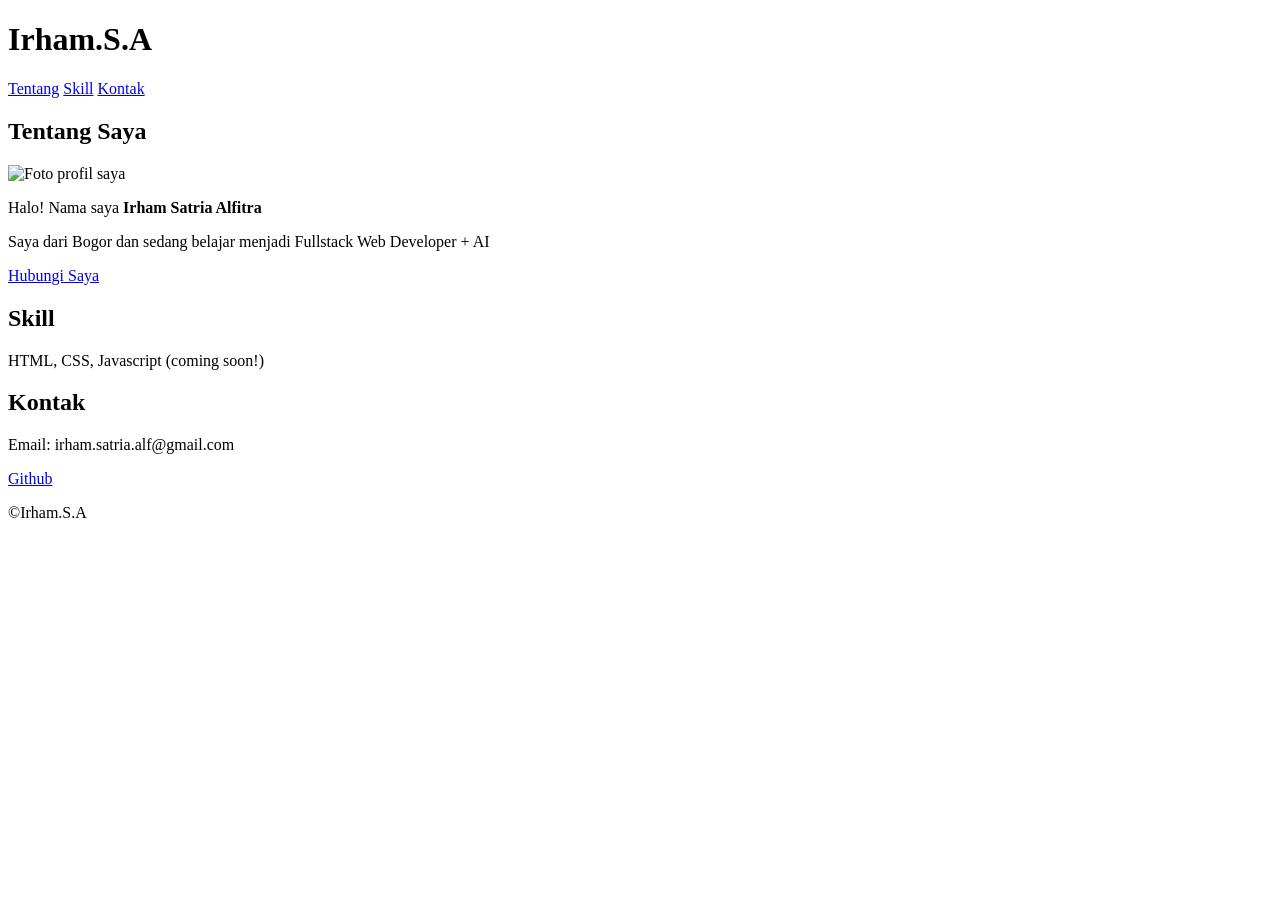
==== fase-1/index.html @ a88b05f2 "feat: halaman profil dasar fase 1 sesi 1.1" ====
<!DOCTYPE html>
<html>

  <head>
    
    <meta charset="UTF-8">
    <meta name="viewport" content="width=device-width, initial-scale=1.0">
    <title>Halaman Profil Dasar</title>

  </head>
  <body>

    <header>
      <h1>Irham.S.A</h1>
      <nav>
        <a href="tentang">Tentang</a>
        <a href="skill">Skill</a>
        <a href="kontak">Kontak</a>
      </nav>
    </header>

    <main>
      
      <section id="tentang">
        <h2>Tentang Saya</h2>
        <img src="https://via.placeholder.com/150" alt="Foto profil saya">
        <p>Halo! Nama saya <strong>Irham Satria Alfitra</strong></p>
        <p>Saya dari Bogor dan sedang belajar menjadi Fullstack Web Developer + AI</p>
        <a href="#kontak">Hubungi Saya</a>
      </section>

      <section id="skill">
        <h2>Skill</h2>
        <p>HTML, CSS, Javascript (coming soon!)</p>
      </section>

      <section id="kontak">
        <h2>Kontak</h2>
        <p>Email: irham.satria.alf@gmail.com</p>
      </section>

    </main>

    <footer>
      <a href="https://github.com/irham-s-a">Github</a>
      <p>&copy;Irham.S.A</p>
    </footer>

  </body>

</html>
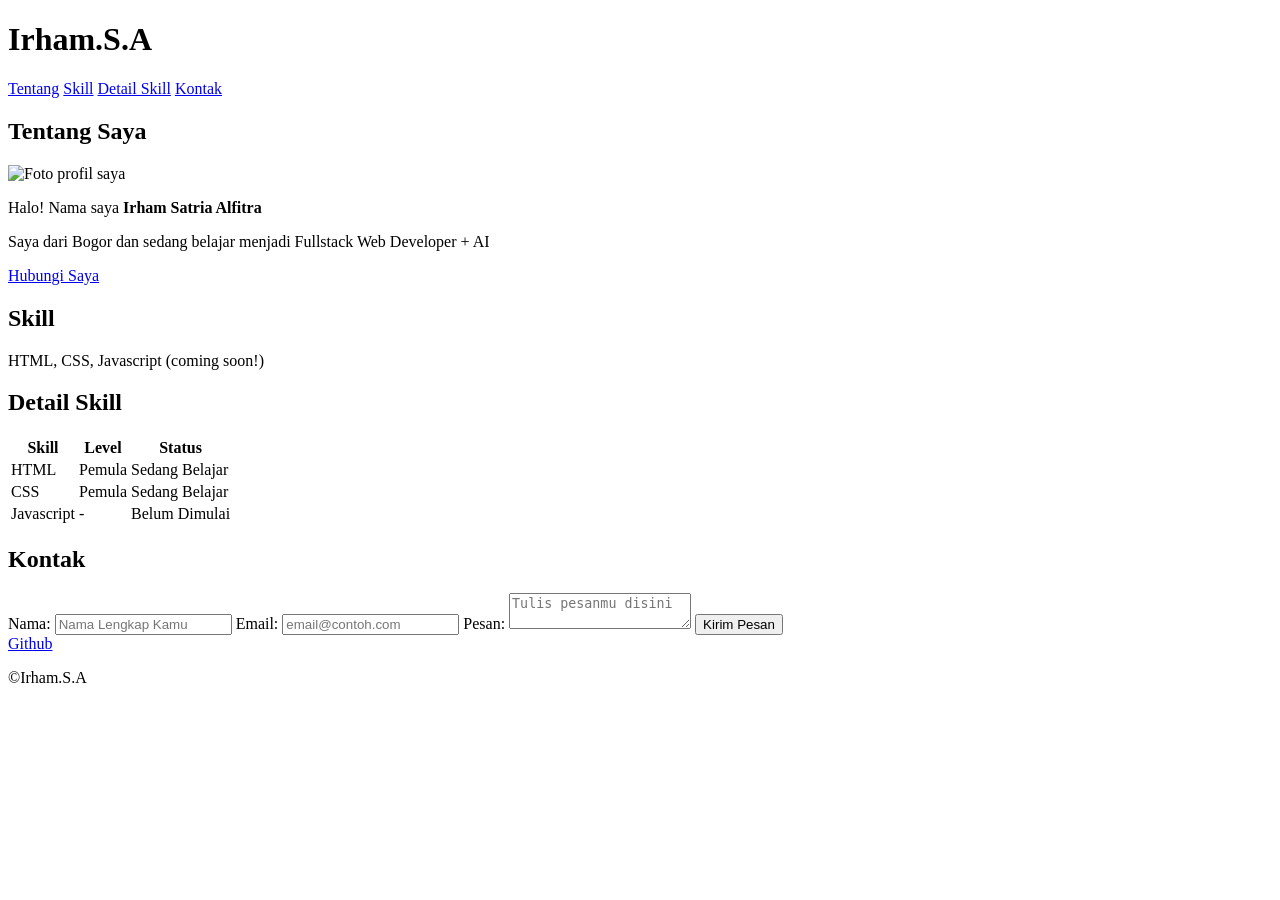
==== commit 9bb7e576: "feat: tambah form kontak dan tabel skill sesi 1.2" ====
--- a/fase-1/index.html
+++ b/fase-1/index.html
@@ -1,5 +1,5 @@
 <!DOCTYPE html>
-<html>
+<html lang="id">
 
   <head>
     
@@ -13,9 +13,10 @@
     <header>
       <h1>Irham.S.A</h1>
       <nav>
-        <a href="tentang">Tentang</a>
-        <a href="skill">Skill</a>
-        <a href="kontak">Kontak</a>
+        <a href="#tentang">Tentang</a>
+        <a href="#skill">Skill</a>
+        <a href="#tabel-skill">Detail Skill</a>
+        <a href="#kontak">Kontak</a>
       </nav>
     </header>
 
@@ -34,9 +35,54 @@
         <p>HTML, CSS, Javascript (coming soon!)</p>
       </section>
 
+      <section id="tabel-skill">
+        <h2>Detail Skill</h2>
+
+        <table>
+          <thead>
+            <tr>
+              <th>Skill</th>
+              <th>Level</th>
+              <th>Status</th>
+            </tr>
+          </thead>
+          <tbody>
+            <tr>
+              <td>HTML</td>
+              <td>Pemula</td>
+              <td>Sedang Belajar</td>
+            </tr>
+            <tr>
+              <td>CSS</td>
+              <td>Pemula</td>
+              <td>Sedang Belajar</td>
+            </tr>
+            <tr>
+              <td>Javascript</td>
+              <td>-</td>
+              <td>Belum Dimulai</td>
+            </tr>
+          </tbody>
+        </table>
+
+      </section>
+
       <section id="kontak">
         <h2>Kontak</h2>
-        <p>Email: irham.satria.alf@gmail.com</p>
+        
+        <form>
+          <label for="nama">Nama:</label>
+          <input type="text" name="nama" id="nama" placeholder="Nama Lengkap Kamu" required> 
+
+          <label for="email">Email:</label>
+          <input type="email" name="email" id="email" placeholder="email@contoh.com" required>
+
+          <label for="pesan">Pesan:</label>
+          <textarea name="pesan" id="pesan" placeholder="Tulis pesanmu disini"></textarea>
+
+          <button type="submit">Kirim Pesan</button>  
+        </form>
+
       </section>
 
     </main>
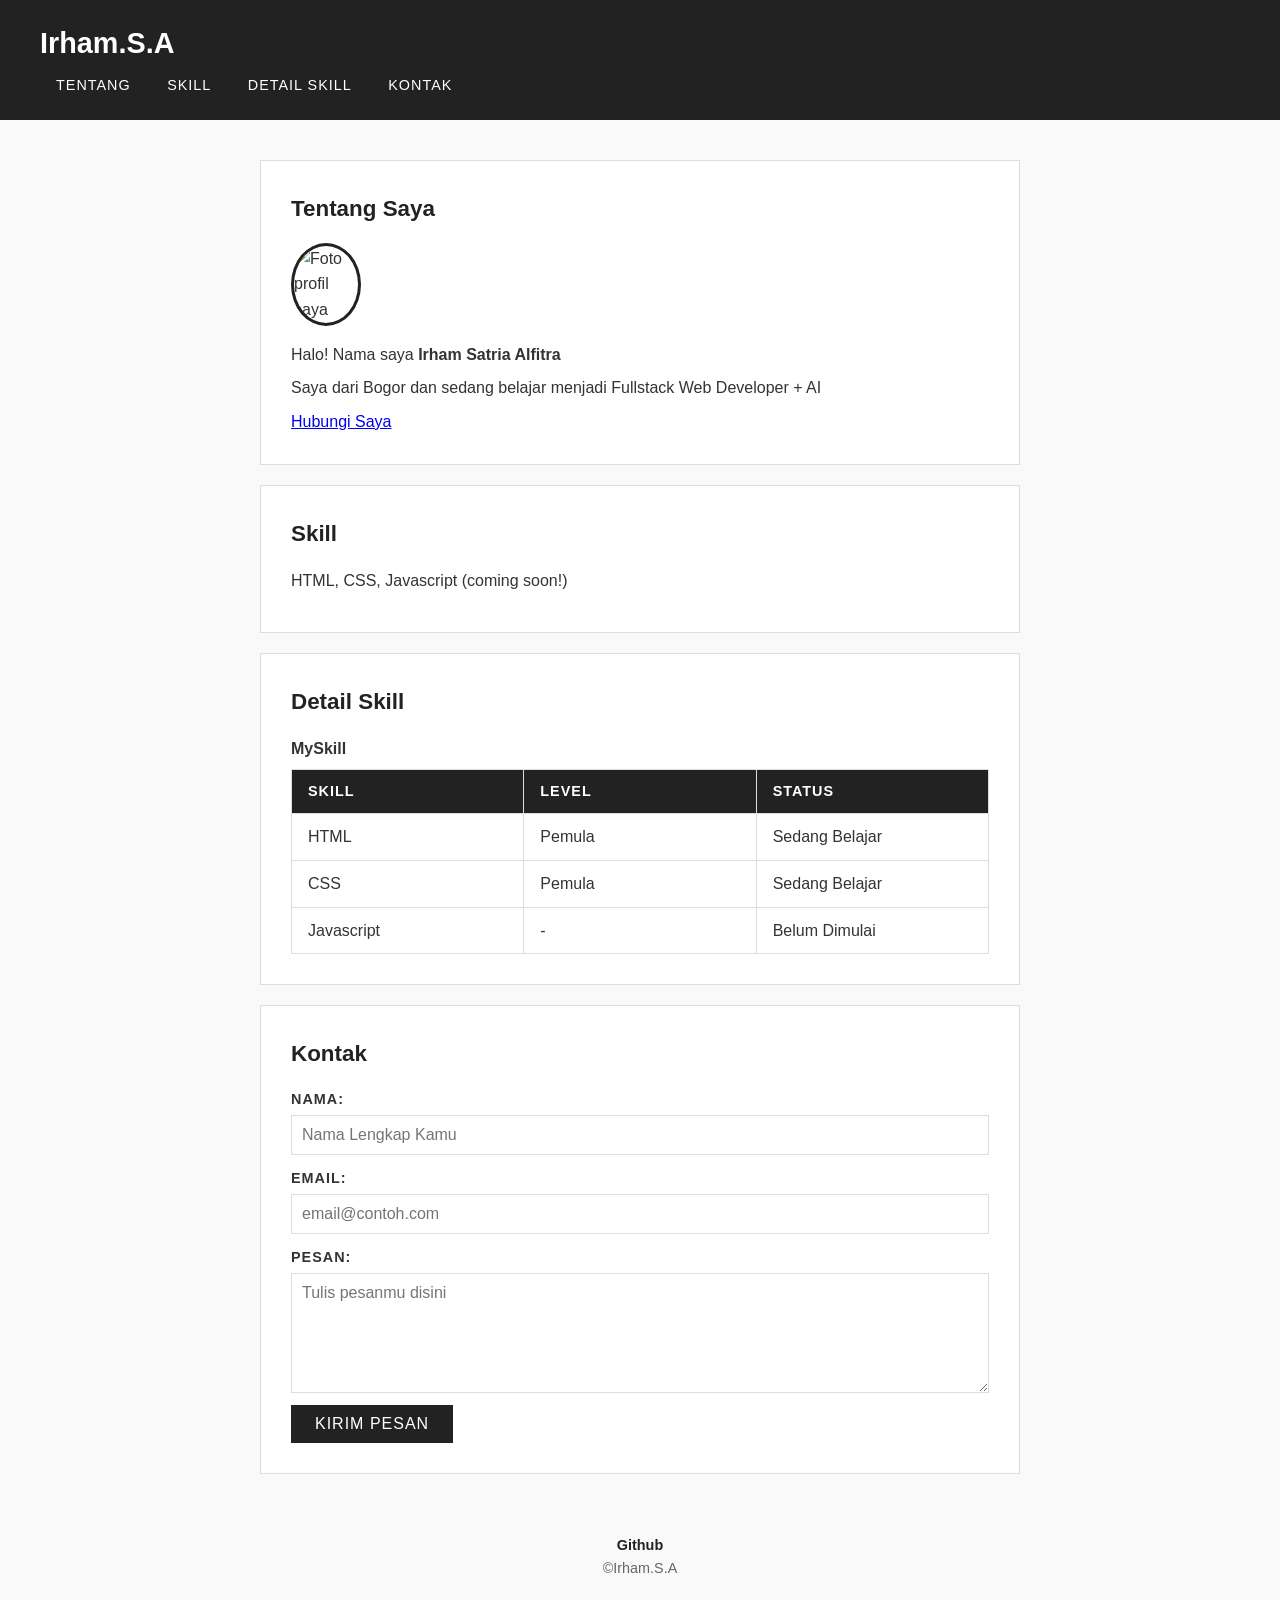
==== commit 01bd0425: "feat: Beri styling dasar ke halaman profile" ====
--- a/fase-1/index.html
+++ b/fase-1/index.html
@@ -6,6 +6,7 @@
     <meta charset="UTF-8">
     <meta name="viewport" content="width=device-width, initial-scale=1.0">
     <title>Halaman Profil Dasar</title>
+    <link rel="stylesheet" href="style.css">
 
   </head>
   <body>
@@ -39,6 +40,7 @@
         <h2>Detail Skill</h2>
 
         <table>
+          <caption>MySkill</caption>
           <thead>
             <tr>
               <th>Skill</th>
--- a/fase-1/style.css
+++ b/fase-1/style.css
@@ -0,0 +1,161 @@
+/* ===== RESET ===== */
+* {
+  padding: 0;
+  margin: 0;
+  box-sizing: border-box;
+}
+
+:root {
+  font-size: 16px;
+  scroll-behavior: smooth;
+}
+
+/* ===== BODY ===== */
+body {
+  font-family: Arial, sans-serif;
+  font-size: 1rem;
+  color: #333;
+  line-height: 1.6;
+  background-color: #f9f9f9;
+}
+
+/* ===== HEADER ===== */
+header {
+  position: sticky;
+  top: 0;
+  background-color: #222;
+  padding: 20px 40px;
+  height: 120px;
+}
+
+header h1 {
+  color: white;
+  font-size: 1.8rem;
+}
+
+/* ===== NAVIGASI ===== */
+nav a {
+  display: inline-block;
+  color: white;
+  padding: 8px 16px;
+  text-decoration: none;
+  font-size: 0.9rem;
+  letter-spacing: 1px;
+  text-transform: uppercase;
+}
+
+/* ===== MAIN ===== */
+main {
+  max-width: 800px;
+  margin: 40px auto;
+  padding: 0 20px;
+}
+
+/* ===== SECTION ===== */
+section {
+  background-color: white;
+  padding: 30px;
+  margin-bottom: 20px;
+  border: 1px solid #ddd;
+  scroll-margin-top: 140px;
+}
+
+section h2 {
+  margin-bottom: 16px;
+  color: #222;
+  font-size: 1.4rem;
+}
+
+section p {
+  margin-bottom: 8px;
+}
+
+/* ===== FOTO PROFIL ===== */
+img {
+  display: block;
+  width: 70px;
+  border: 3px solid #222;
+  border-radius: 50%;
+  margin-bottom: 16px;
+}
+
+/* ====== TABLE ===== */
+table {
+  width: 100%;
+  border-collapse: collapse;
+  table-layout: fixed;
+}
+
+caption {
+  font-weight: bold;
+  margin-bottom: 8px;
+  text-align: left;
+  font-size: 1rem;
+}
+
+td, th {
+  padding: 10px 16px;
+  text-align: left;
+  border: 1px solid #ddd;
+  vertical-align: middle;
+  overflow: hidden;
+  text-overflow: ellipsis;
+  white-space: nowrap;
+}
+
+th {
+  background-color: #222;
+  color: white;
+  font-size: 0.9rem;
+  text-transform: uppercase;
+  letter-spacing: 1px;
+}
+
+/* ===== FORM ===== */
+label {
+  display: block;
+  font-weight: bold;
+  margin-bottom: 4px;
+  font-size: 0.9rem;
+  text-transform: uppercase;
+  letter-spacing: 1px;
+}
+
+input, textarea {
+  display: block;
+  width: 100%;
+  padding: 10px;
+  border: 1px solid #ddd;
+  font-size: 1rem;
+  font-family: Arial, sans-serif;
+  margin-bottom: 12px;
+}
+
+textarea {
+  height: 120px;
+}
+
+button {
+  display: inline-block;
+  padding: 10px 24px;
+  background-color: #222;
+  color: white; 
+  border: none;
+  font-size: 1rem;
+  letter-spacing: 1px;
+  text-transform: uppercase;
+}
+
+/* ===== FOOTER ===== */
+footer {
+  text-align: center;
+  padding: 20px;
+  color: #666;
+  font-size: 0.9rem;
+}
+
+footer a {
+  color: #222;
+  text-decoration: none;
+  font-weight: bold;
+}
